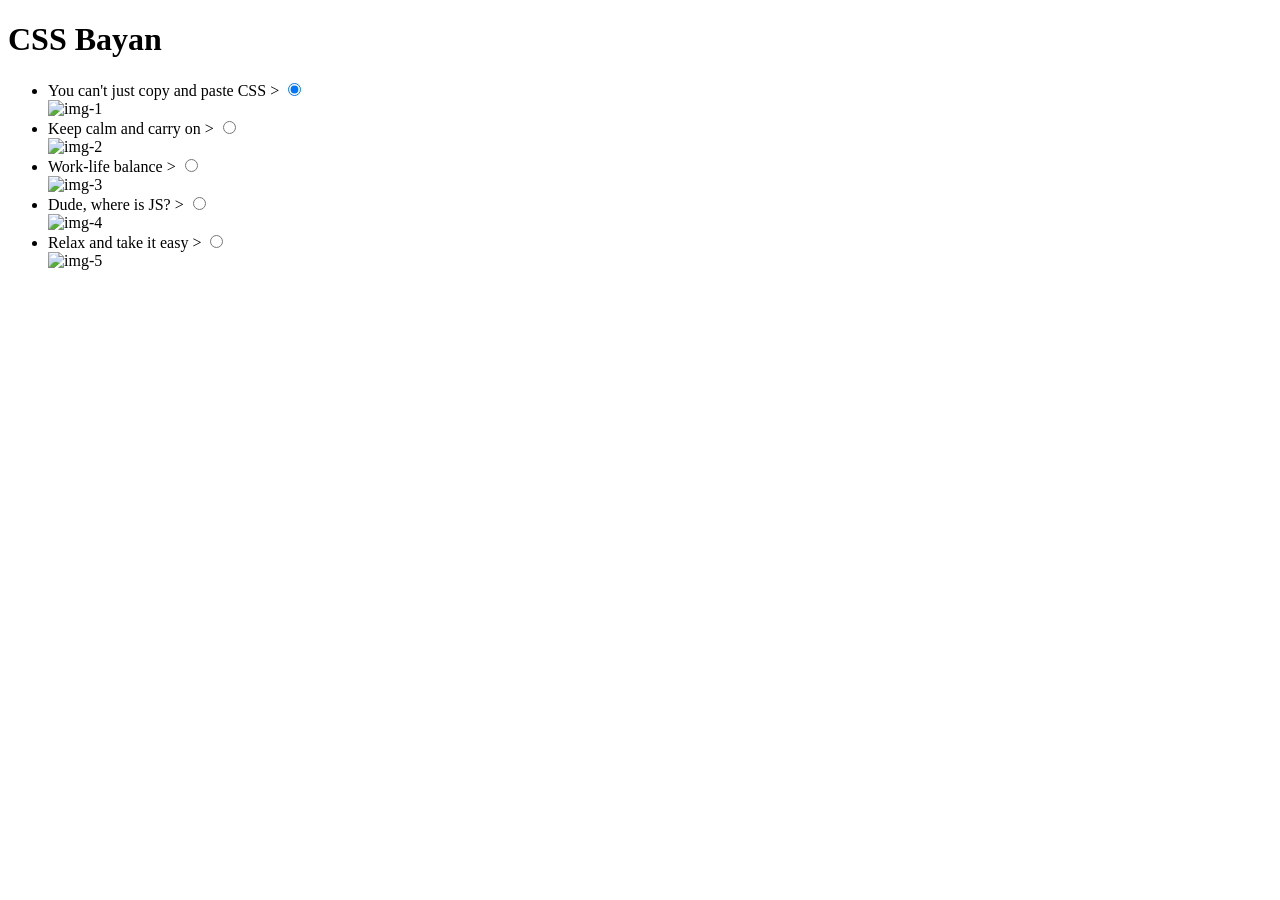
==== cssBayan/index.html @ cc596909 "feat: add basic page layout (Sun, Mar 12, 2023 01:06:14 PM)" ====
<!DOCTYPE html>
<html lang="en">
<head>
    <meta charset="UTF-8">
    <meta http-equiv="X-UA-Compatible" content="IE=edge">
    <meta name="viewport" content="width=device-width, initial-scale=1.0">
    <title>CSS Bayan</title>
    <link rel="stylesheet" href="style.css">
</head>
<body>
        <h1>CSS Bayan</h1>
        <ul id="accordion">
            <li>
                <label for="first">You can't just copy and paste CSS <span>&#x3e</span></label>
                <input type="radio" name="accordion" id="first" checked>
                <div class="content"><img class="content-img" src="" alt="img-1"></div>
            </li>
            <li>
                <label for="second">Keep calm and carry on <span>&#x3e</span></label>
                <input type="radio" name="accordion" id="second">
                <div class="content"><img class="content-img" src="" alt="img-2"></div>
            </li>
            <li>
                <label for="third">Work-life balance <span>&#x3e</span></label>
                <input type="radio" name="accordion" id="third">
                <div class="content"><img class="content-img" src="" alt="img-3"></div>
            </li>
            <li>
                <label for="four">Dude, where is JS? <span>&#x3e</span></label>
                <input type="radio" name="accordion" id="four">
                <div class="content"><img class="content-img" src="" alt="img-4"></div>
            </li>
            <li>
                <label for="five">Relax and take it easy <span>&#x3e</span></label>
                <input type="radio" name="accordion" id="five">
                <div class="content"><img class="content-img" src="" alt="img-5"></div>
            </li>
        </ul>
</body>
</html>
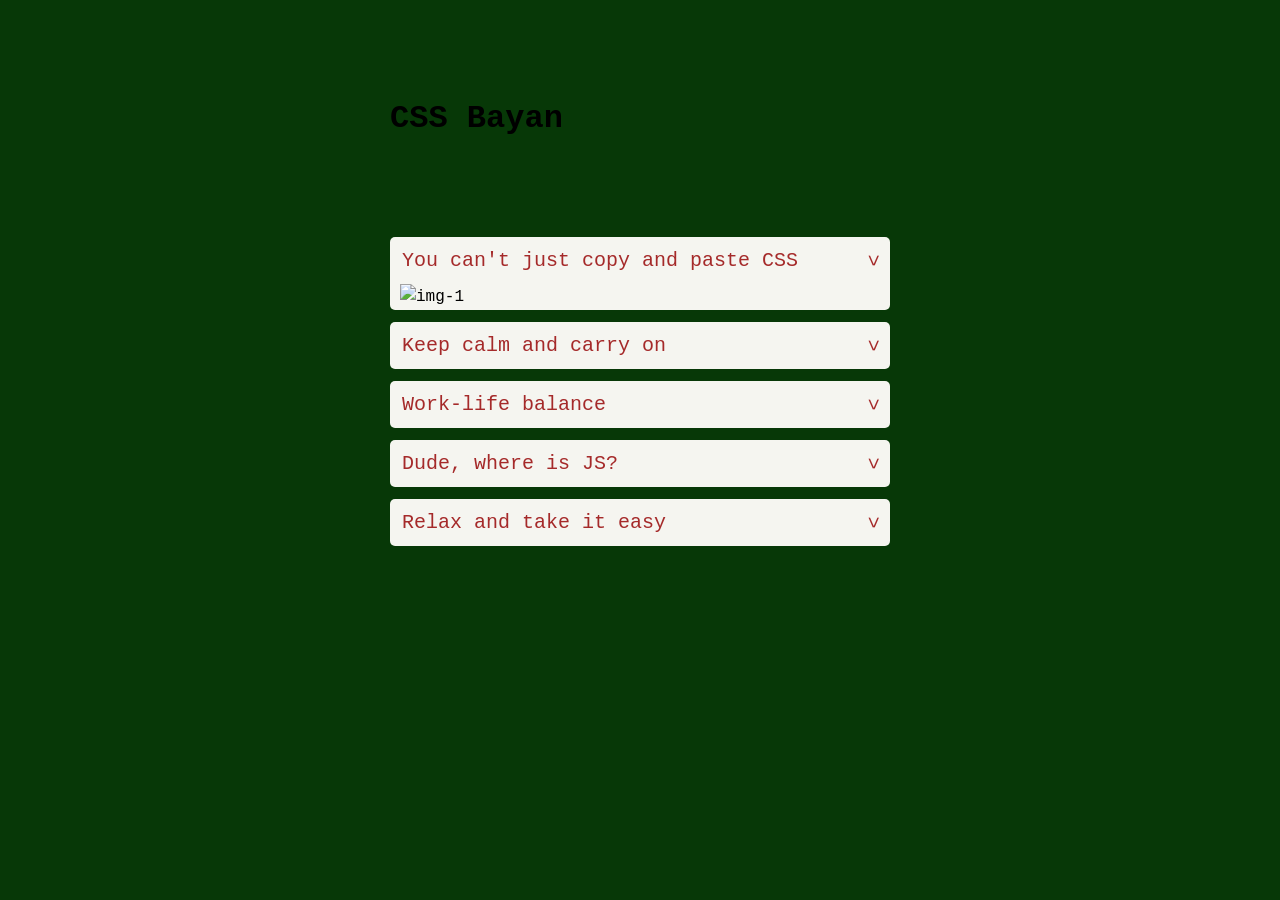
==== commit 6076218c: "feat: add css styles (Sun, Mar 12, 2023 06:30:31 PM)" ====
--- a/cssBayan/index.html
+++ b/cssBayan/index.html
@@ -12,7 +12,7 @@
         <ul id="accordion">
             <li>
                 <label for="first">You can't just copy and paste CSS <span>&#x3e</span></label>
-                <input type="radio" name="accordion" id="first" checked>
+                <input type="radio" name="accordion" id="first"checked>
                 <div class="content"><img class="content-img" src="" alt="img-1"></div>
             </li>
             <li>
--- a/cssBayan/style.css
+++ b/cssBayan/style.css
@@ -0,0 +1,52 @@
+*{
+    margin: 0;
+    padding: 0;
+    font-family: 'Courier New', Courier, monospace;
+    box-sizing: border-box;
+}
+body{
+background-color:rgb(7, 56, 7);
+}
+#accordion{
+    margin: 100px auto;
+    width: 500px;
+}
+h1{
+    margin: 100px auto;
+    width: 500px;
+}
+#accordion li{
+    list-style: none;
+    width: 100%;
+    margin-bottom: 12px;
+    background: hsl(60, 20%, 95%);
+    border-radius: 5px;
+}
+#accordion li label{
+    padding: 12px;
+    display: flex;
+    align-items: center;
+    justify-content: space-between;
+    font-size: 20px;
+    font-weight: 500;
+    cursor: pointer;
+    color: brown;
+}
+#accordion li label span{
+   transform: rotate(90deg);
+   font-size: 20px;
+   color: brown;
+}
+#accordion label + input[type="radio"]{
+    display: none;
+}
+#accordion .content{
+    padding: 0 10px;
+    line-height: 26px;
+    max-height: 0;
+    overflow: hidden;
+    transition: max-height 0,5s;
+}
+#accordion label + input[type="radio"]:checked + .content{
+    max-height: 500px;
+}
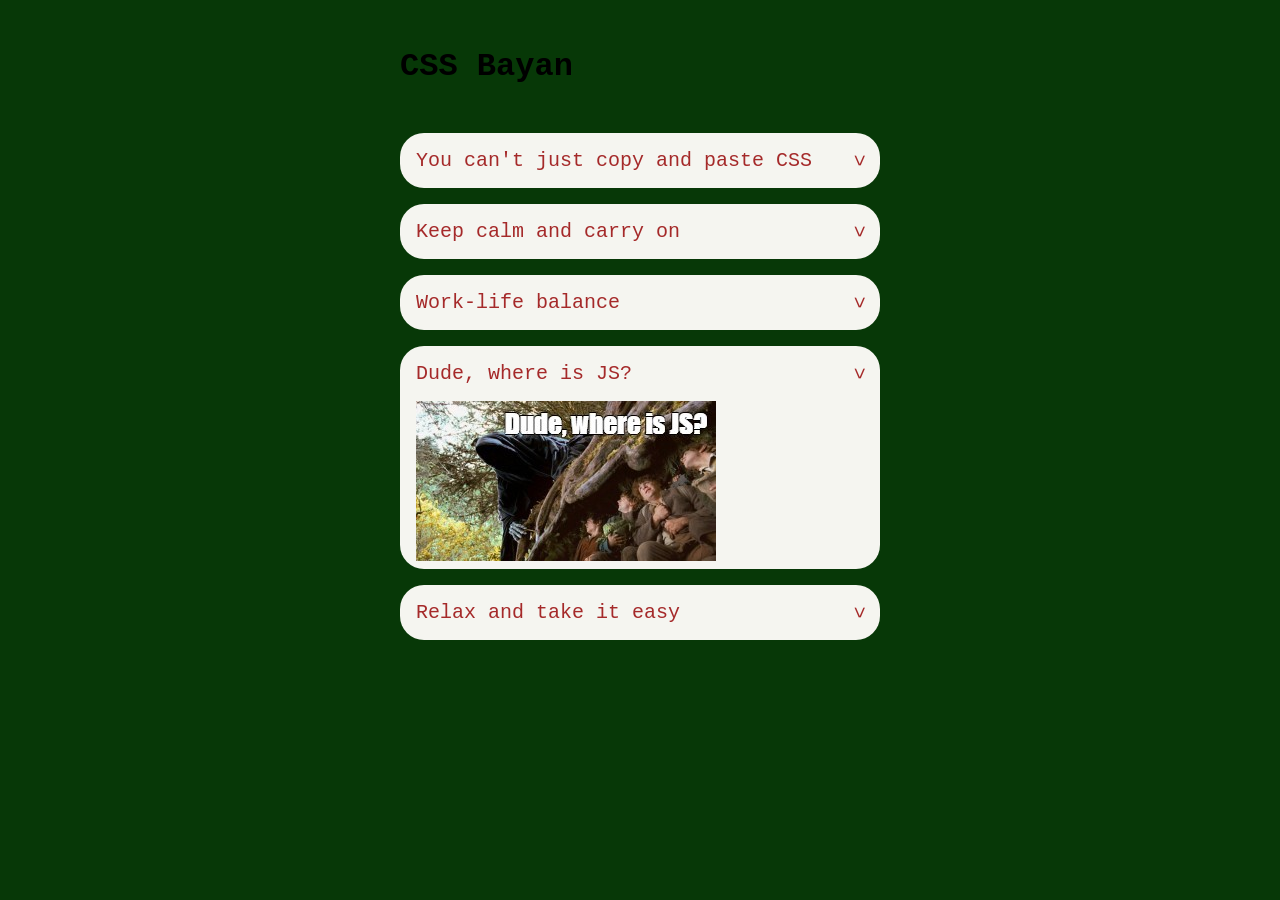
==== commit 0ba72b29: "feat: add img (Sun, Mar 12, 2023 11:38:21 PM)" ====
--- a/cssBayan/index.html
+++ b/cssBayan/index.html
@@ -12,28 +12,28 @@
         <ul id="accordion">
             <li>
                 <label for="first">You can't just copy and paste CSS <span>&#x3e</span></label>
-                <input type="radio" name="accordion" id="first"checked>
-                <div class="content"><img class="content-img" src="" alt="img-1"></div>
+                <input type="radio" name="accordion" id="first">
+                <div class="content"><img class="content-img" src="./1.jpg" alt="img-1"></div>
             </li>
             <li>
                 <label for="second">Keep calm and carry on <span>&#x3e</span></label>
                 <input type="radio" name="accordion" id="second">
-                <div class="content"><img class="content-img" src="" alt="img-2"></div>
+                <div class="content"><img class="content-img" src="./2.jpg" alt="img-2"></div>
             </li>
             <li>
                 <label for="third">Work-life balance <span>&#x3e</span></label>
                 <input type="radio" name="accordion" id="third">
-                <div class="content"><img class="content-img" src="" alt="img-3"></div>
+                <div class="content"><img class="content-img" src="./3.jpg" alt="img-3"></div>
             </li>
             <li>
                 <label for="four">Dude, where is JS? <span>&#x3e</span></label>
-                <input type="radio" name="accordion" id="four">
-                <div class="content"><img class="content-img" src="" alt="img-4"></div>
+                <input type="radio" name="accordion" id="four"checked>
+                <div class="content"><img class="content-img" src="./4.jpg" alt="img-4"></div>
             </li>
             <li>
                 <label for="five">Relax and take it easy <span>&#x3e</span></label>
                 <input type="radio" name="accordion" id="five">
-                <div class="content"><img class="content-img" src="" alt="img-5"></div>
+                <div class="content"><img class="content-img" src="./5.jpg" alt="img-5"></div>
             </li>
         </ul>
 </body>
--- a/cssBayan/style.css
+++ b/cssBayan/style.css
@@ -8,45 +8,47 @@
 background-color:rgb(7, 56, 7);
 }
 #accordion{
-    margin: 100px auto;
-    width: 500px;
+    margin: 1rem auto;
+    width: 30rem;
 }
 h1{
-    margin: 100px auto;
-    width: 500px;
+    margin:3rem auto;
+    padding:0;
+    width: 30rem;
 }
+
 #accordion li{
     list-style: none;
     width: 100%;
-    margin-bottom: 12px;
+    margin-bottom: 1rem;
     background: hsl(60, 20%, 95%);
-    border-radius: 5px;
+    border-radius: 1.5rem;
 }
 #accordion li label{
-    padding: 12px;
+    padding: 1rem;
     display: flex;
     align-items: center;
     justify-content: space-between;
-    font-size: 20px;
+    font-size: 1.25rem;
     font-weight: 500;
     cursor: pointer;
     color: brown;
 }
 #accordion li label span{
    transform: rotate(90deg);
-   font-size: 20px;
+   font-size: 1.25rem;
    color: brown;
 }
 #accordion label + input[type="radio"]{
     display: none;
 }
 #accordion .content{
-    padding: 0 10px;
-    line-height: 26px;
+    padding: 0 1rem;
+    line-height: 1.5rem;
     max-height: 0;
     overflow: hidden;
     transition: max-height 0,5s;
 }
 #accordion label + input[type="radio"]:checked + .content{
-    max-height: 500px;
-}+    max-height: 30rem;
+}
